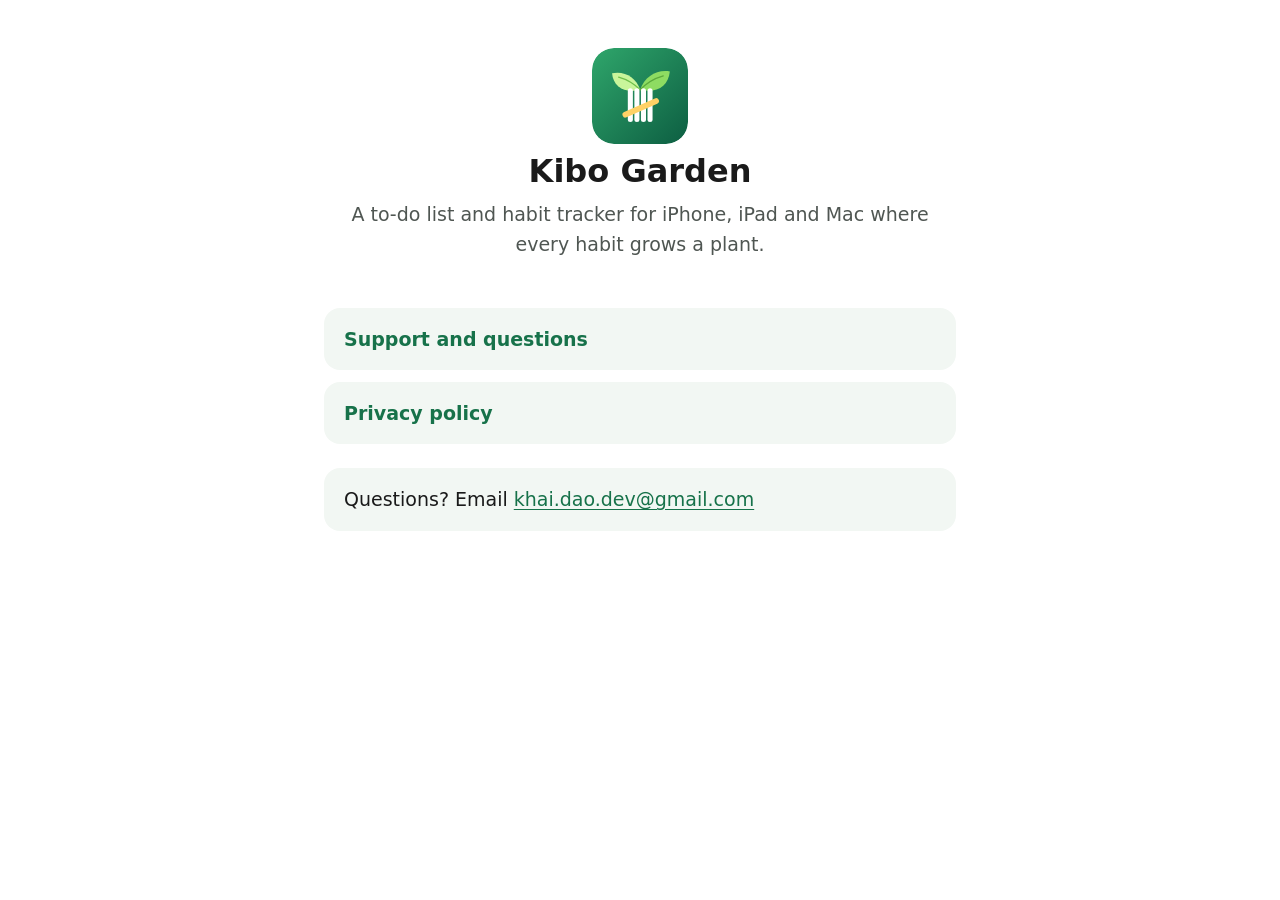
==== index.html @ bc15922c "Add the Kibo Garden website with privacy policy and support pages" ====
<!doctype html>
<html lang="en-GB">
<head>
  <meta charset="utf-8">
  <meta name="viewport" content="width=device-width, initial-scale=1">
  <meta name="color-scheme" content="light dark">
  <title>Kibo Garden</title>
  <meta name="description" content="Kibo Garden is a to-do list and habit tracker for iPhone, iPad and Mac where every habit grows a plant.">
  <link rel="icon" href="icon.svg" type="image/svg+xml">
  <link rel="stylesheet" href="style.css">
</head>
<body>
  <main class="page">
    <div class="hero">
      <img src="icon.svg" alt="">
      <h1>Kibo Garden</h1>
      <p class="lead">A to-do list and habit tracker for iPhone, iPad and Mac where every habit grows a plant.</p>
    </div>
    <ul class="links">
      <li><a href="support/">Support and questions</a></li>
      <li><a href="privacy/">Privacy policy</a></li>
    </ul>
    <div class="contact">
      <p>Questions? Email <a href="mailto:khai.dao.dev@gmail.com">khai.dao.dev@gmail.com</a></p>
    </div>
  </main>
</body>
</html>
---- style.css ----
/* Kibo Garden site. Plain CSS, no external files. Follows the device's light or dark mode. */
:root {
  color-scheme: light dark;
  --bg: #ffffff;
  --surface: #f2f7f3;
  --text: #1a1a1a;
  --muted: #4f5652;
  --green: #17724a;
  --border: #d9e3dc;
}

@media (prefers-color-scheme: dark) {
  :root {
    --bg: #0e1411;
    --surface: #17211b;
    --text: #eef2ef;
    --muted: #b3bdb6;
    --green: #7ad6a2;
    --border: #2a372f;
  }
}

* {
  box-sizing: border-box;
}

html {
  -webkit-text-size-adjust: 100%;
  text-size-adjust: 100%;
}

body {
  margin: 0;
  background: var(--bg);
  color: var(--text);
  font-family: -apple-system, BlinkMacSystemFont, system-ui, "Segoe UI", Roboto, Helvetica, Arial, sans-serif;
  font-size: 1.1875rem;
  line-height: 1.6;
}

.page {
  max-width: 42rem;
  margin: 0 auto;
  padding: 1.5rem 1.25rem 3rem;
}

header.top {
  display: flex;
  align-items: center;
  gap: 0.75rem;
  padding-bottom: 1rem;
  border-bottom: 1px solid var(--border);
  margin-bottom: 1.5rem;
}

header.top img {
  width: 2.75rem;
  height: 2.75rem;
  border-radius: 0.65rem;
}

header.top a {
  color: var(--text);
  font-weight: 700;
  font-size: 1.25rem;
  text-decoration: none;
}

h1 {
  font-size: 2rem;
  line-height: 1.2;
  margin: 0 0 0.5rem;
}

h2 {
  font-size: 1.4rem;
  line-height: 1.3;
  margin: 2rem 0 0.5rem;
  color: var(--green);
}

h3 {
  font-size: 1.2rem;
  line-height: 1.35;
  margin: 1.75rem 0 0.35rem;
}

p {
  margin: 0 0 1rem;
}

a {
  color: var(--green);
  text-underline-offset: 0.15em;
}

.updated,
.lead {
  color: var(--muted);
}

.contact {
  background: var(--surface);
  border-radius: 1rem;
  padding: 1rem 1.25rem;
  margin: 1.5rem 0;
}

.contact p {
  margin: 0;
}

.links {
  list-style: none;
  padding: 0;
  margin: 1.5rem 0;
  display: grid;
  gap: 0.75rem;
}

.links a {
  display: block;
  background: var(--surface);
  border-radius: 1rem;
  padding: 1rem 1.25rem;
  font-weight: 600;
  text-decoration: none;
}

.hero {
  text-align: center;
  padding: 1.5rem 0 0.5rem;
}

.hero img {
  width: 6rem;
  height: 6rem;
  border-radius: 1.4rem;
}

footer {
  margin-top: 3rem;
  padding-top: 1rem;
  border-top: 1px solid var(--border);
  color: var(--muted);
  font-size: 1rem;
}

footer a {
  margin-right: 1rem;
}
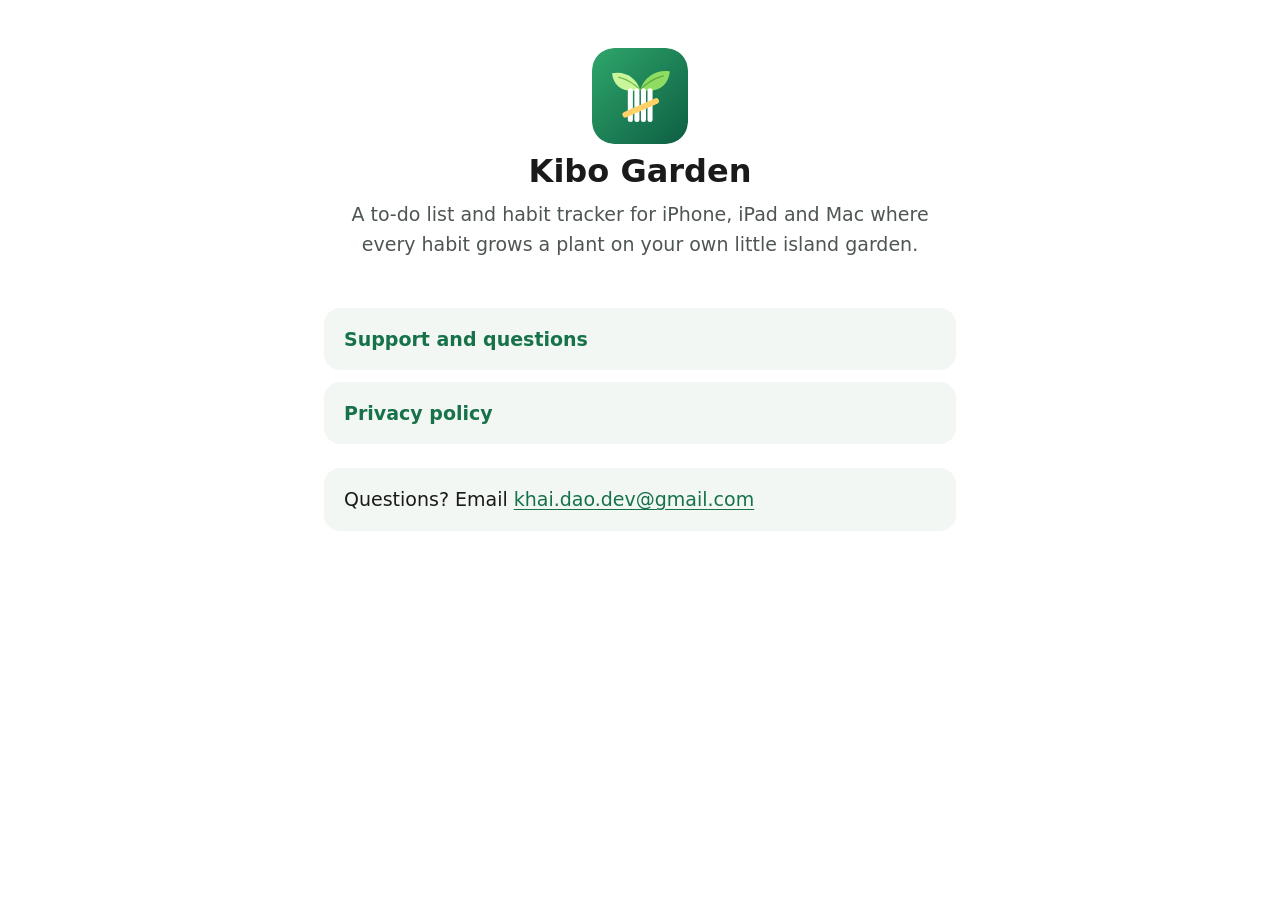
==== commit e7721a3f: "Mention the island garden on the home page" ====
--- a/index.html
+++ b/index.html
@@ -14,7 +14,7 @@
     <div class="hero">
       <img src="icon.svg" alt="">
       <h1>Kibo Garden</h1>
-      <p class="lead">A to-do list and habit tracker for iPhone, iPad and Mac where every habit grows a plant.</p>
+      <p class="lead">A to-do list and habit tracker for iPhone, iPad and Mac where every habit grows a plant on your own little island garden.</p>
     </div>
     <ul class="links">
       <li><a href="support/">Support and questions</a></li>
